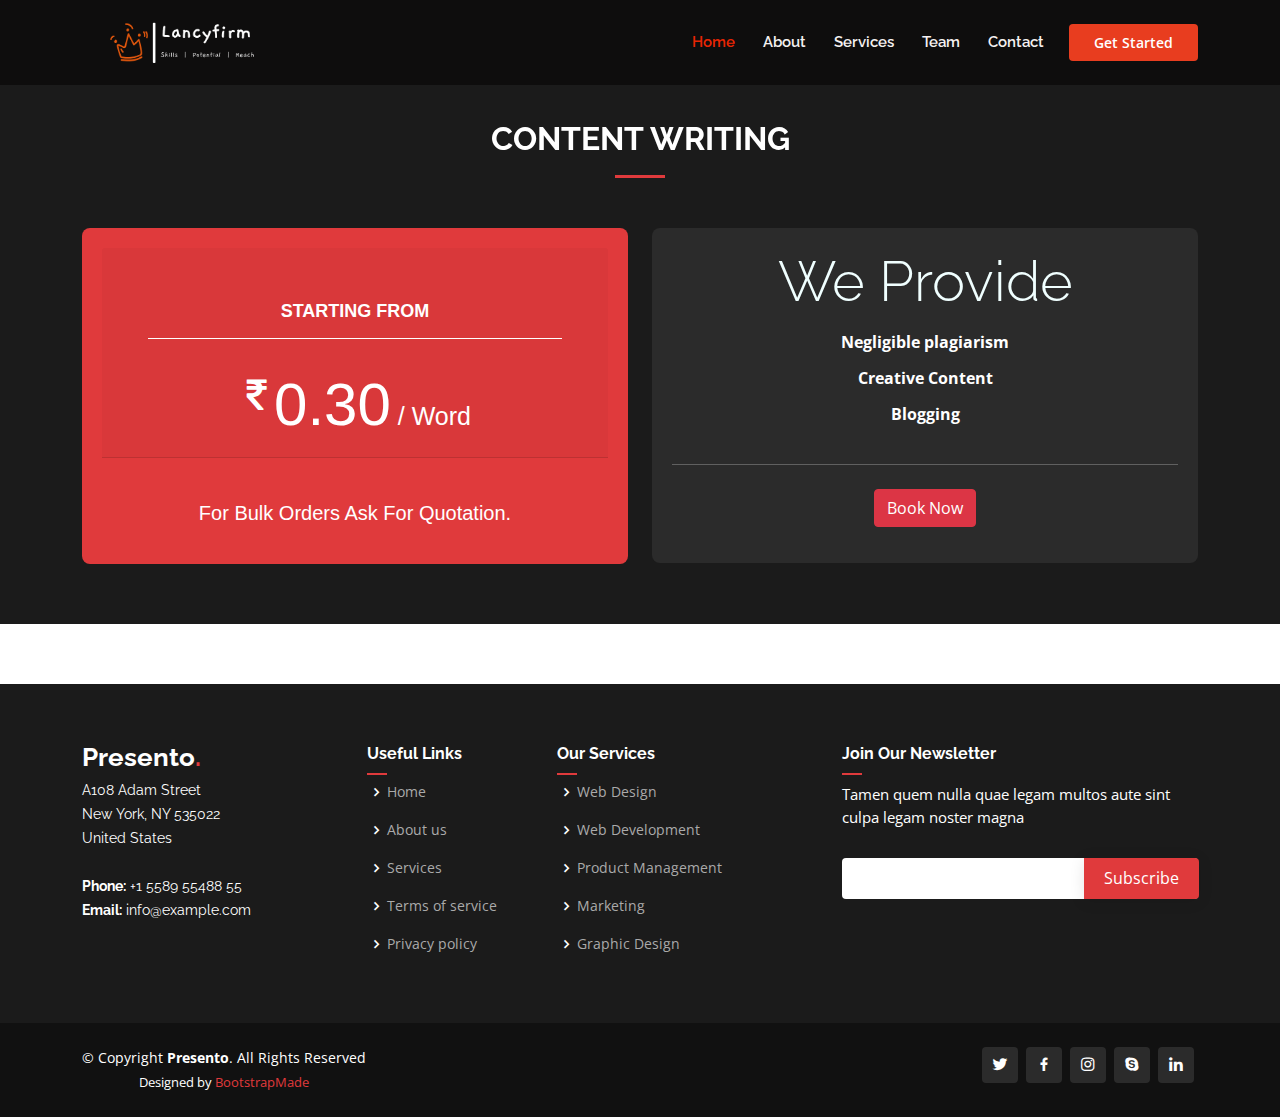
==== Content.html @ fe4bc40a "Added" ====
<!DOCTYPE html>
<html lang="en">

<head>
  <meta charset="utf-8">
  <meta content="width=device-width, initial-scale=1.0" name="viewport">

  <title>Lancyfirm</title>
  <meta content="" name="description">
  <meta content="" name="keywords">

  <!-- Favicons -->
  <link href="assets/img/crown.png" rel="icon">
  <link href="assets/img/apple-touch-icon.png" rel="apple-touch-icon">
  <link rel="preconnect" href="https://fonts.gstatic.com">
<link href="https://fonts.googleapis.com/css2?family=Gaegu&display=swap" rel="stylesheet">

  <!-- Google Fonts -->
  <link href="https://fonts.googleapis.com/css?family=Open+Sans:300,300i,400,400i,600,600i,700,700i|Raleway:300,300i,400,400i,500,500i,600,600i,700,700i|Poppins:300,300i,400,400i,500,500i,600,600i,700,700i" rel="stylesheet">

  <!-- Vendor CSS Files -->
  <link href="assets/vendor/bootstrap/css/bootstrap.min.css" rel="stylesheet">
  <link href="assets/vendor/icofont/icofont.min.css" rel="stylesheet">
  <link href="assets/vendor/boxicons/css/boxicons.min.css" rel="stylesheet">
  <link href="assets/vendor/owl.carousel/assets/owl.carousel.min.css" rel="stylesheet">
  <link href="assets/vendor/remixicon/remixicon.css" rel="stylesheet">
  <link href="assets/vendor/venobox/venobox.css" rel="stylesheet">
  <link href="assets/vendor/aos/aos.css" rel="stylesheet">

  <!-- Template Main CSS File -->
  <link href="assets/css/style.css" rel="stylesheet">

  <!-- =======================================================
  * Template Name: Presento - v2.0.3
  * Template URL: https://bootstrapmade.com/presento-bootstrap-corporate-template/
  * Author: BootstrapMade.com
  * License: https://bootstrapmade.com/license/
  ======================================================== -->
</head>

<body>

  <!-- ======= Header ======= -->
  <header id="header" class="fixed-top">
    <div class="container d-flex align-items-center">
      <h1 class="logo me-auto"><a href="index.html"><img src="assets/img/5.png" ><span></span></a></h1>
      <!-- Uncomment below if you prefer to use an image logo -->
      <!-- <a href="index.html" class="logo me-auto"><img src="assets/img/logo.png" alt=""></a>-->

      <nav class="nav-menu navbar-dark d-none d-lg-block">
        <ul>
          <li class="active"><a href="index.html">Home</a></li>
          <li><a href="index.html#about">About</a></li>
          <li><a href="index.html#services">Services</a></li>
          <!-- <li><a href="index.html#portfolio">Portfolio</a></li> -->
          <li><a href="index.html#team">Team</a></li>
          <!-- <li><a href="blog.html">Blog</a></li> -->
          <!-- <li class="drop-down"><a href="">Drop Down</a>
            <ul>
              <li><a href="#">Drop Down 1</a></li>
              <li class="drop-down"><a href="#">Deep Drop Down</a>
                <ul>
                  <li><a href="#">Deep Drop Down 1</a></li>
                  <li><a href="#">Deep Drop Down 2</a></li>
                  <li><a href="#">Deep Drop Down 3</a></li>
                  <li><a href="#">Deep Drop Down 4</a></li>
                  <li><a href="#">Deep Drop Down 5</a></li>
                </ul>
              </li>
              <li><a href="#">Drop Down 2</a></li>
              <li><a href="#">Drop Down 3</a></li>
              <li><a href="#">Drop Down 4</a></li>
            </ul>
          </li> -->
          <li><a href="index.html#contact">Contact</a></li>
        </ul>
      </nav><!-- .nav-menu -->

      <a href="#about" class="get-started-btn scrollto">Get Started</a>
    </div>
  </header><!-- End Header -->

  <section id="pr" class="p section-bg ">
    <div class="container" data-aos="fade-up">

      <div class="section-title">
        <h2>Content Writing</h2>
        <p></p>
      </div>

      <div class="row">

        <div class="col-lg-6 col-md-6">
          <div class="box featured" data-aos="fade-up" data-aos-delay="100">
            <div class="icon-box" >
              <div class="card-header">
                <h3>Starting from</h3>
                <h1><sup><i class="icofont-rupee"></i></sup>0.30<span> / Word</span></h1>
            </div>
            <div class="c-body">
              <p>For Bulk orders Ask for quotation.</p>
            </div>
            </div>
          
            
            
            <!-- <ul>
              <li>Get Internship </li>
              <li>24/7 Work Pressure </li>
              <li>Fixed Salary</li>
              <li>Scheduled Interviews</li>
              <li>Restricted Work</li>
              <li class="na">Variety of Projects</li>
              <li class="na">Work From Anywhere</li>
            </ul> -->
            
          </div>
        </div>

        <div class="col-lg-6 col-md-6 mt-4 mt-md-0">
          <div class="box " data-aos="fade-up" data-aos-delay="200">
            <div class="jumbotron">
                <h2 class="display-4" style="color:azure;">We Provide</h2>
                <p class="lead">
                  <ul style="font-weight: bold;font-size:medium;">
              <li>Negligible plagiarism</li>
              <li>Creative Content</li>
              <li>Blogging</li>
              <!-- <li>Scheduled Interviews</li>
              <li>Restricted Work</li>
              <li class="na">Variety of Projects</li>
              <li class="na">Work From Anywhere</li> -->
            </ul>
                </p>
                <hr class="my-4">
                <!-- <p>It uses utility classes for typography and spacing to space content out within the larger container.</p> -->
                <p class="lead">
                  <a class="btn btn-danger btn-large" href="https://www.google.com" role="button">Book Now</a>
                </p>
              </div>
            
            
           
          </div>
        </div>

        

      </div>

    </div>
  </section><!-- End Pricing Section -->

   <!-- ======= Footer ======= -->
   <footer id="footer">

    <div class="footer-top">
      <div class="container">
        <div class="row">

          <div class="col-lg-3 col-md-6 footer-contact">
            <h3>Presento<span>.</span></h3>
            <p>
              A108 Adam Street <br>
              New York, NY 535022<br>
              United States <br><br>
              <strong>Phone:</strong> +1 5589 55488 55<br>
              <strong>Email:</strong> info@example.com<br>
            </p>
          </div>

          <div class="col-lg-2 col-md-6 footer-links">
            <h4>Useful Links</h4>
            <ul>
              <li><i class="bx bx-chevron-right"></i> <a href="#">Home</a></li>
              <li><i class="bx bx-chevron-right"></i> <a href="#">About us</a></li>
              <li><i class="bx bx-chevron-right"></i> <a href="#">Services</a></li>
              <li><i class="bx bx-chevron-right"></i> <a href="#">Terms of service</a></li>
              <li><i class="bx bx-chevron-right"></i> <a href="#">Privacy policy</a></li>
            </ul>
          </div>

          <div class="col-lg-3 col-md-6 footer-links">
            <h4>Our Services</h4>
            <ul>
              <li><i class="bx bx-chevron-right"></i> <a href="#">Web Design</a></li>
              <li><i class="bx bx-chevron-right"></i> <a href="#">Web Development</a></li>
              <li><i class="bx bx-chevron-right"></i> <a href="#">Product Management</a></li>
              <li><i class="bx bx-chevron-right"></i> <a href="#">Marketing</a></li>
              <li><i class="bx bx-chevron-right"></i> <a href="#">Graphic Design</a></li>
            </ul>
          </div>

          <div class="col-lg-4 col-md-6 footer-newsletter">
            <h4>Join Our Newsletter</h4>
            <p>Tamen quem nulla quae legam multos aute sint culpa legam noster magna</p>
            <form action="" method="post">
              <input type="email" name="email"><input type="submit" value="Subscribe">
            </form>
          </div>

        </div>
      </div>
    </div>

    <div class="container d-md-flex py-4">

      <div class="me-md-auto text-center text-md-left">
        <div class="copyright">
          &copy; Copyright <strong><span>Presento</span></strong>. All Rights Reserved
        </div>
        <div class="credits">
          <!-- All the links in the footer should remain intact. -->
          <!-- You can delete the links only if you purchased the pro version. -->
          <!-- Licensing information: https://bootstrapmade.com/license/ -->
          <!-- Purchase the pro version with working PHP/AJAX contact form: https://bootstrapmade.com/presento-bootstrap-corporate-template/ -->
          Designed by <a href="https://bootstrapmade.com/">BootstrapMade</a>
        </div>
      </div>
      <div class="social-links text-center text-md-right pt-3 pt-md-0">
        <a href="#" class="twitter"><i class="bx bxl-twitter"></i></a>
        <a href="#" class="facebook"><i class="bx bxl-facebook"></i></a>
        <a href="#" class="instagram"><i class="bx bxl-instagram"></i></a>
        <a href="#" class="google-plus"><i class="bx bxl-skype"></i></a>
        <a href="#" class="linkedin"><i class="bx bxl-linkedin"></i></a>
      </div>
    </div>
  </footer><!-- End Footer -->

  <a href="#" class="back-to-top"><i class="icofont-simple-up"></i></a>

  <!-- Vendor JS Files -->
  <script src="assets/vendor/jquery/jquery.min.js"></script>
  <script src="assets/vendor/bootstrap/js/bootstrap.bundle.min.js"></script>
  <script src="assets/vendor/jquery.easing/jquery.easing.min.js"></script>
  <script src="assets/vendor/php-email-form/validate.js"></script>
  <script src="assets/vendor/owl.carousel/owl.carousel.min.js"></script>
  <script src="assets/vendor/waypoints/jquery.waypoints.min.js"></script>
  <script src="assets/vendor/counterup/counterup.min.js"></script>
  <script src="assets/vendor/isotope-layout/isotope.pkgd.min.js"></script>
  <script src="assets/vendor/venobox/venobox.min.js"></script>
  <script src="assets/vendor/aos/aos.js"></script>

  <!-- Template Main JS File -->
  <script src="assets/js/main.js"></script>
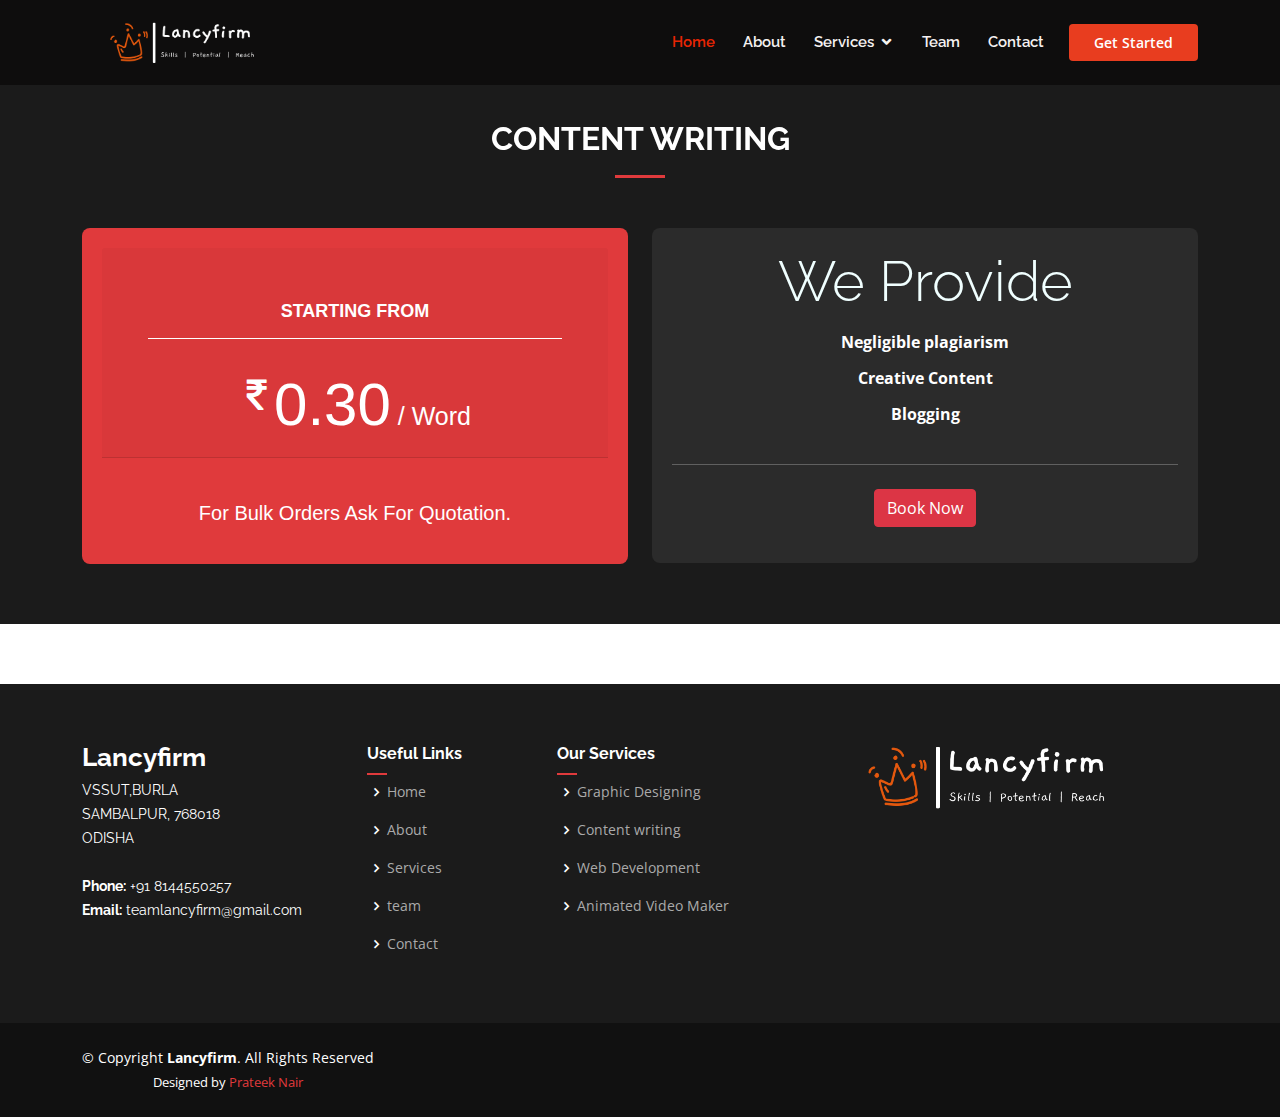
==== commit cb9e2e01: "Changes made" ====
--- a/Content.html
+++ b/Content.html
@@ -45,15 +45,24 @@
     <div class="container d-flex align-items-center">
       <h1 class="logo me-auto"><a href="index.html"><img src="assets/img/5.png" ><span></span></a></h1>
       <!-- Uncomment below if you prefer to use an image logo -->
-      <!-- <a href="index.html" class="logo me-auto"><img src="assets/img/logo.png" alt=""></a>-->
+      <!-- <a href="index.html" class="logo me-auto"><img src="assets/img/logo.png" alt=""></a> -->
 
       <nav class="nav-menu navbar-dark d-none d-lg-block">
         <ul>
-          <li class="active"><a href="index.html">Home</a></li>
-          <li><a href="index.html#about">About</a></li>
-          <li><a href="index.html#services">Services</a></li>
-          <!-- <li><a href="index.html#portfolio">Portfolio</a></li> -->
-          <li><a href="index.html#team">Team</a></li>
+          <li class="active"><a href="#header">Home</a></li>
+          <li><a href="#about">About</a></li>
+          <!-- <li><a href="#services">Services</a></li> -->
+          <li class="drop-down"><a href="#services">Services</a>
+            <ul>
+              <li><a href="Graphic.html">Graphic Designing</a></li>
+              
+              <li><a href="Content.html">Content writing</a></li>
+              <li><a href="Web.html">Wordpress Developement</a></li>
+              <li><a href="Video.html">Animated video</a></li>
+            </ul>
+          </li>
+          <!-- <li><a href="#portfolio">Portfolio</a></li> -->
+          <li><a href="#team">Team</a></li>
           <!-- <li><a href="blog.html">Blog</a></li> -->
           <!-- <li class="drop-down"><a href="">Drop Down</a>
             <ul>
@@ -72,11 +81,11 @@
               <li><a href="#">Drop Down 4</a></li>
             </ul>
           </li> -->
-          <li><a href="index.html#contact">Contact</a></li>
+          <li><a href="#contact">Contact</a></li>
         </ul>
       </nav><!-- .nav-menu -->
 
-      <a href="#about" class="get-started-btn scrollto">Get Started</a>
+      <a href="#counts" class="get-started-btn scrollto">Get Started</a>
     </div>
   </header><!-- End Header -->
 
@@ -135,7 +144,7 @@
                 <hr class="my-4">
                 <!-- <p>It uses utility classes for typography and spacing to space content out within the larger container.</p> -->
                 <p class="lead">
-                  <a class="btn btn-danger btn-large" href="https://www.google.com" role="button">Book Now</a>
+                  <a class="btn btn-danger btn-large" href="https://docs.google.com/forms/d/1ify9MU7a58GgzUj0d5pomItA1yM6gQu3RgeXBrYg3fY/edit?usp=sharing_eip&ts=608264ca&urp=gmail_link&gxids=7628" target="_blank" role="button">Book Now</a>
                 </p>
               </div>
             
@@ -159,45 +168,48 @@
         <div class="row">
 
           <div class="col-lg-3 col-md-6 footer-contact">
-            <h3>Presento<span>.</span></h3>
+            <h3>Lancyfirm<span></span></h3>
+            
+            
             <p>
-              A108 Adam Street <br>
-              New York, NY 535022<br>
-              United States <br><br>
-              <strong>Phone:</strong> +1 5589 55488 55<br>
-              <strong>Email:</strong> info@example.com<br>
+              VSSUT,BURLA <br>
+              SAMBALPUR,  768018<br>
+              ODISHA <br><br>
+              <strong>Phone:</strong> +91 8144550257<br>
+              <strong>Email:</strong> teamlancyfirm@gmail.com<br>
             </p>
           </div>
 
           <div class="col-lg-2 col-md-6 footer-links">
             <h4>Useful Links</h4>
             <ul>
-              <li><i class="bx bx-chevron-right"></i> <a href="#">Home</a></li>
-              <li><i class="bx bx-chevron-right"></i> <a href="#">About us</a></li>
-              <li><i class="bx bx-chevron-right"></i> <a href="#">Services</a></li>
-              <li><i class="bx bx-chevron-right"></i> <a href="#">Terms of service</a></li>
-              <li><i class="bx bx-chevron-right"></i> <a href="#">Privacy policy</a></li>
-            </ul>
-          </div>
-
-          <div class="col-lg-3 col-md-6 footer-links">
+              <li><i class="bx bx-chevron-right"></i> <a href="index.html">Home</a></li>
+              <li><i class="bx bx-chevron-right"></i> <a href="index.html#about">About</a></li>
+              <li><i class="bx bx-chevron-right"></i> <a href="index.html#services">Services</a></li>
+              <li><i class="bx bx-chevron-right"></i> <a href="index.html#team">team</a></li>
+              <li><i class="bx bx-chevron-right"></i> <a href="index.html#contact">Contact</a></li>
+            </ul>
+          </div>
+
+          <div class="col-lg-3 col-md-6 footer-links" style="float:right;">
             <h4>Our Services</h4>
             <ul>
-              <li><i class="bx bx-chevron-right"></i> <a href="#">Web Design</a></li>
-              <li><i class="bx bx-chevron-right"></i> <a href="#">Web Development</a></li>
-              <li><i class="bx bx-chevron-right"></i> <a href="#">Product Management</a></li>
-              <li><i class="bx bx-chevron-right"></i> <a href="#">Marketing</a></li>
-              <li><i class="bx bx-chevron-right"></i> <a href="#">Graphic Design</a></li>
-            </ul>
-          </div>
-
-          <div class="col-lg-4 col-md-6 footer-newsletter">
-            <h4>Join Our Newsletter</h4>
-            <p>Tamen quem nulla quae legam multos aute sint culpa legam noster magna</p>
+              <li><i class="bx bx-chevron-right"></i> <a href="Graphic.html">Graphic Designing</a></li>
+              <li><i class="bx bx-chevron-right"></i> <a href="Content.html">Content writing</a></li>
+              <li><i class="bx bx-chevron-right"></i> <a href="Web.html">Web Development</a></li>
+              <li><i class="bx bx-chevron-right"></i> <a href="Video.html">Animated Video Maker</a></li>
+              
+            </ul>
+          </div>
+
+           <div class="col-lg-4 col-md-6 footer-newsletter">
+            <img src="assets/img/7.png" width="300px;height:2rem" >
+            <!--<h4>Join Our Newsletter</h4>
+            <p></p>
             <form action="" method="post">
               <input type="email" name="email"><input type="submit" value="Subscribe">
-            </form>
-          </div>
+            </form> -->
+          </div> 
 
         </div>
       </div>
@@ -207,22 +219,22 @@
 
       <div class="me-md-auto text-center text-md-left">
         <div class="copyright">
-          &copy; Copyright <strong><span>Presento</span></strong>. All Rights Reserved
+          &copy; Copyright <strong><span>Lancyfirm</span></strong>. All Rights Reserved
         </div>
         <div class="credits">
           <!-- All the links in the footer should remain intact. -->
           <!-- You can delete the links only if you purchased the pro version. -->
           <!-- Licensing information: https://bootstrapmade.com/license/ -->
           <!-- Purchase the pro version with working PHP/AJAX contact form: https://bootstrapmade.com/presento-bootstrap-corporate-template/ -->
-          Designed by <a href="https://bootstrapmade.com/">BootstrapMade</a>
+          Designed by <a href="https://www.linkedin.com/in/prateek-nair-91489719a/" target="_blank">Prateek Nair</a>
         </div>
       </div>
       <div class="social-links text-center text-md-right pt-3 pt-md-0">
-        <a href="#" class="twitter"><i class="bx bxl-twitter"></i></a>
+        <!-- <a href="#" class="twitter"><i class="bx bxl-twitter"></i></a>
         <a href="#" class="facebook"><i class="bx bxl-facebook"></i></a>
         <a href="#" class="instagram"><i class="bx bxl-instagram"></i></a>
         <a href="#" class="google-plus"><i class="bx bxl-skype"></i></a>
-        <a href="#" class="linkedin"><i class="bx bxl-linkedin"></i></a>
+        <a href="#" class="linkedin"><i class="bx bxl-linkedin"></i></a> -->
       </div>
     </div>
   </footer><!-- End Footer -->
--- a/assets/css/style.css
+++ b/assets/css/style.css
@@ -239,7 +239,7 @@
   opacity: 0;
   visibility: hidden;
   padding: 10px 0;
-  background: #fff;
+  background: rgb(14, 13, 13);
   box-shadow: 0px 0px 30px rgba(127, 137, 161, 0.25);
   transition: 0.3s;
 }
@@ -330,13 +330,14 @@
   .get-started-btn {
     margin: 0 48px 0 0;
     padding: 6px 18px;
+    display:none;
   }
 }
 
 /* Mobile Navigation */
 .mobile-nav-toggle {
   position: fixed;
-  /* right: 15px; */
+  right: 15px;
   top: 15px;
   z-index: 9998;
   border: 0;
@@ -374,7 +375,9 @@
   padding: 0;
   list-style: none;
 }
-
+.mobile-nav ul{
+  background-color: white;
+}
 .mobile-nav a {
   display: block;
   position: relative;
@@ -889,6 +892,7 @@
 }
 
 .services .icon-box:hover {
+  cursor:pointer;
   background: #2b2b2b;
 }
 
